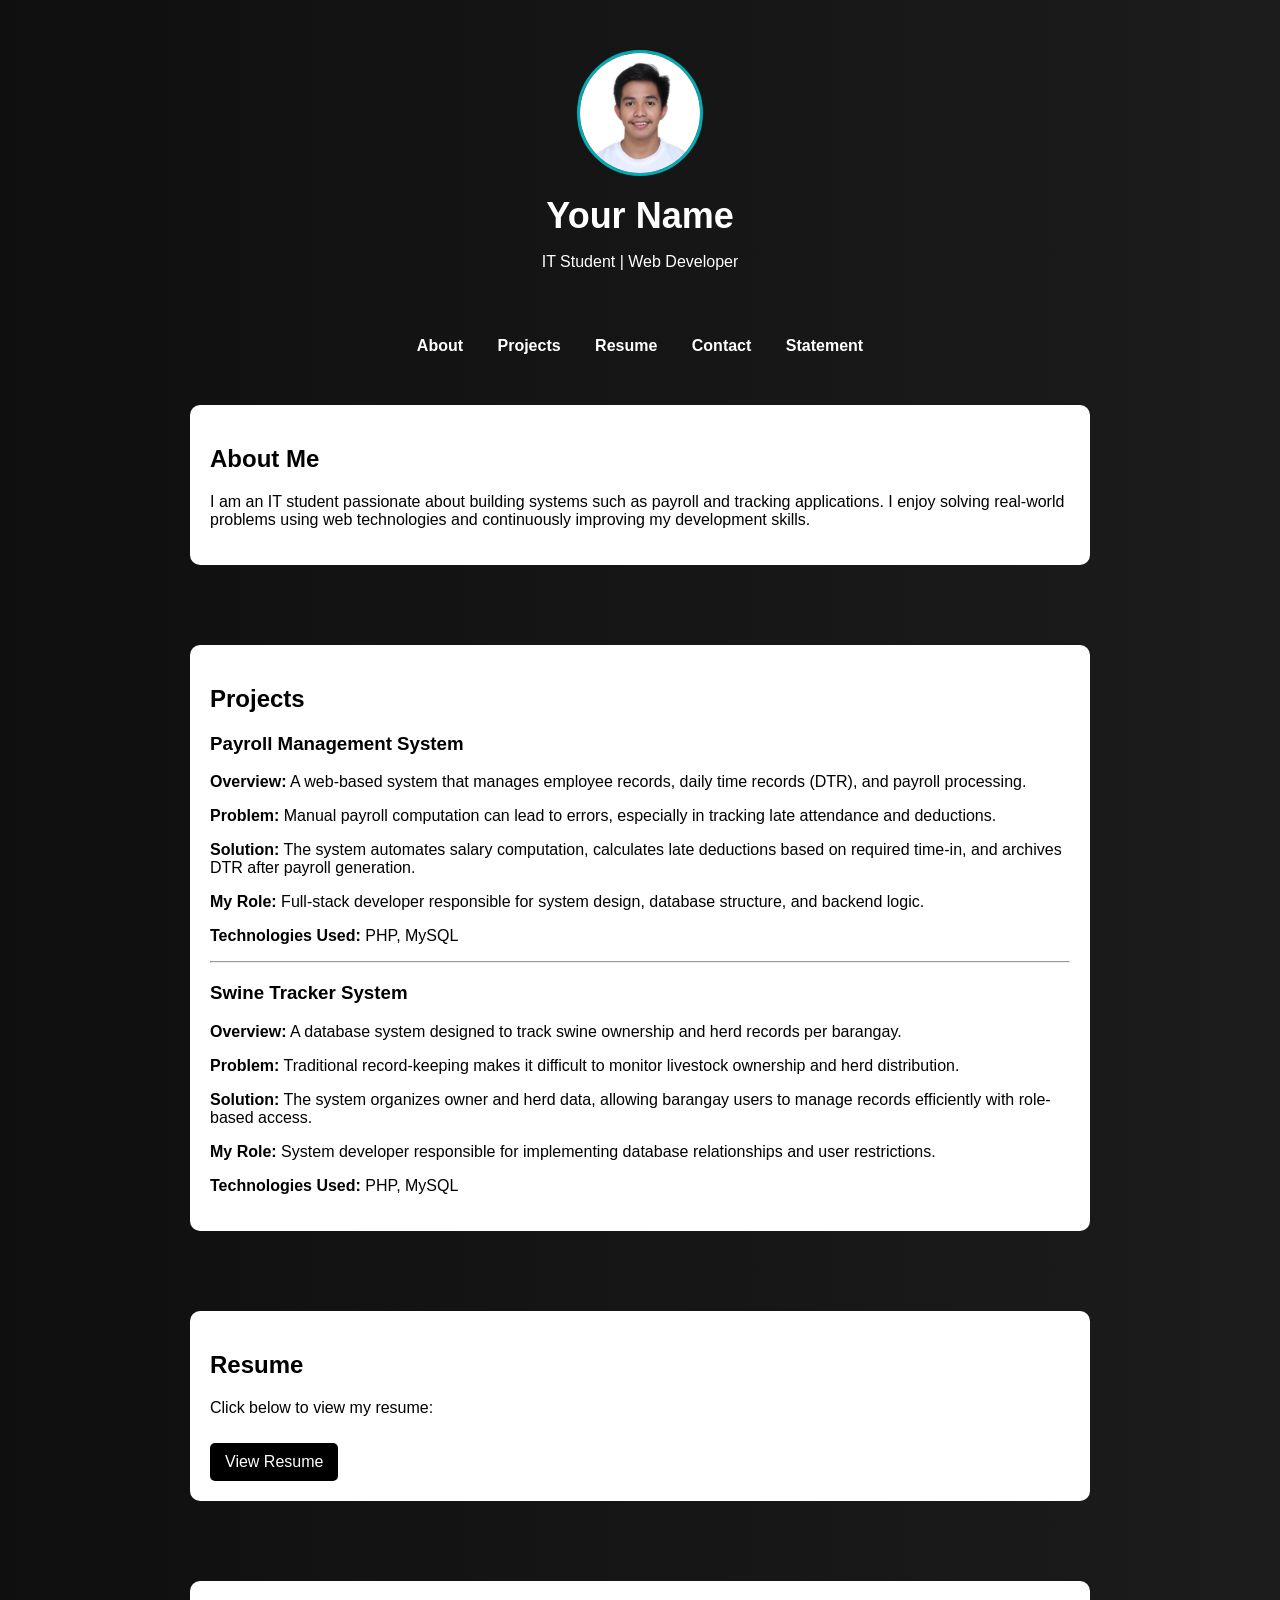
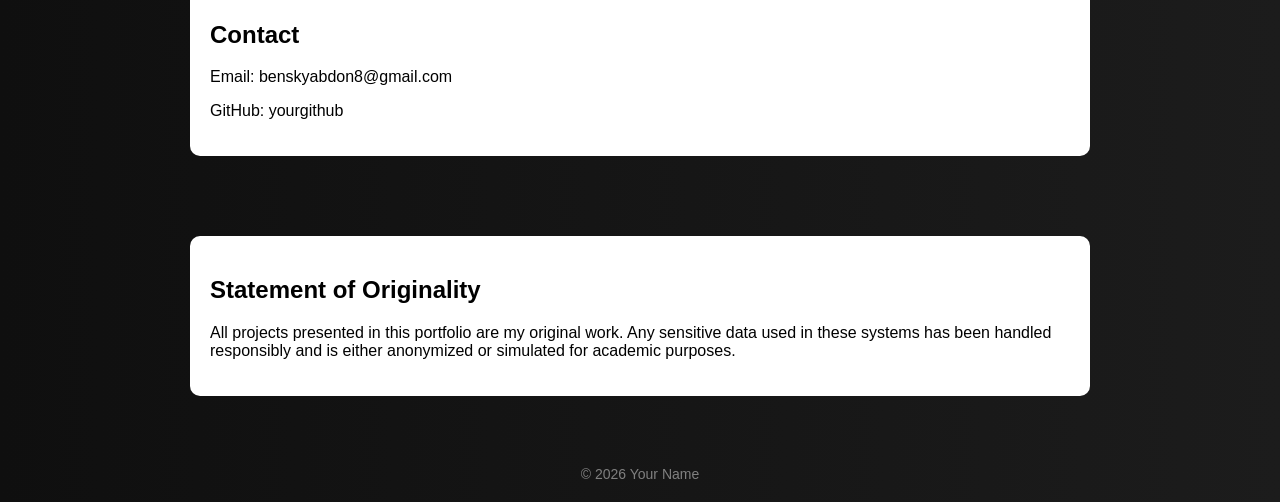
==== index.html @ cc941bf6 "Initial upload" ====
<!DOCTYPE html>
<html lang="en">
<head>
    <meta charset="UTF-8">
    <meta name="viewport" content="width=device-width, initial-scale=1.0">
    <title>Your Name - Portfolio</title>

    <!-- LINK CSS -->
    <link rel="stylesheet" href="assets/css/style.css">
</head>
<body>

<header class="hero">
    <img src="assets/img/profile.jpg" alt="Profile Picture" class="profile-img">

    <h1>Your Name</h1>
    <p>IT Student | Web Developer</p>
</header>

<nav>
    <a href="#about">About</a>
    <a href="#projects">Projects</a>
    <a href="#resume">Resume</a>
    <a href="#contact">Contact</a>
    <a href="#statement">Statement</a>
</nav>

<section id="about">
    <div class="card">
        <h2>About Me</h2>
        <p>
            I am an IT student passionate about building systems such as payroll and tracking applications.
            I enjoy solving real-world problems using web technologies and continuously improving my development skills.
        </p>
    </div>
</section>

<section id="projects">
    <div class="card">
        <h2>Projects</h2>

        <h3>Payroll Management System</h3>
        <p><strong>Overview:</strong> A web-based system that manages employee records, daily time records (DTR), and payroll processing.</p>

        <p><strong>Problem:</strong> Manual payroll computation can lead to errors, especially in tracking late attendance and deductions.</p>

        <p><strong>Solution:</strong> The system automates salary computation, calculates late deductions based on required time-in, and archives DTR after payroll generation.</p>

        <p><strong>My Role:</strong> Full-stack developer responsible for system design, database structure, and backend logic.</p>

        <p><strong>Technologies Used:</strong> PHP, MySQL</p>

        <hr>

        <h3>Swine Tracker System</h3>
        <p><strong>Overview:</strong> A database system designed to track swine ownership and herd records per barangay.</p>

        <p><strong>Problem:</strong> Traditional record-keeping makes it difficult to monitor livestock ownership and herd distribution.</p>

        <p><strong>Solution:</strong> The system organizes owner and herd data, allowing barangay users to manage records efficiently with role-based access.</p>

        <p><strong>My Role:</strong> System developer responsible for implementing database relationships and user restrictions.</p>

        <p><strong>Technologies Used:</strong> PHP, MySQL</p>

    </div>
</section>

<section id="resume">
    <div class="card">
        <h2>Resume</h2>
        <p>Click below to view my resume:</p>
        <a href="https://drive.google.com/file/d/1ie7kx9Ojogxm1wg9WcdxR-L_dN91mIn2/view?usp=drive_link" class="button">View Resume</a>
    </div>
</section>

<section id="contact">
    <div class="card">
        <h2>Contact</h2>
        <p>Email: benskyabdon8@gmail.com</p>
        <p>GitHub: yourgithub</p>
    </div>
</section>

<section id="statement">
    <div class="card">
        <h2>Statement of Originality</h2>
        <p>
            All projects presented in this portfolio are my original work.
            Any sensitive data used in these systems has been handled responsibly
            and is either anonymized or simulated for academic purposes.
        </p>
    </div>
</section>

<footer>
    © 2026 Your Name
</footer>

</body>
</html>
---- assets/css/style.css ----
/* GENERAL */
body {
    margin: 0;
    font-family: Arial, sans-serif;
    background: linear-gradient(to right, #0f0f0f, #1c1c1c);
    color: white;
}

/* HEADER */
header {
    text-align: center;
    padding: 40px 20px;
}

h1 {
    margin: 0;
    font-size: 36px;
}

/* NAVIGATION */
nav {
    text-align: center;
    margin-bottom: 20px;
}

nav a {
    color: white;
    margin: 0 15px;
    text-decoration: none;
    font-weight: bold;
    transition: 0.3s;
}

nav a:hover {
    color: #00adb5;
}

/* SECTION */
section {
    max-width: 900px;
    margin: auto;
    padding: 30px;
}

/* CARD */
.card {
    background: white;
    color: black;
    padding: 20px;
    border-radius: 10px;
    margin-bottom: 20px;
    transition: 0.3s;
}

.card:hover {
    transform: translateY(-5px);
}

/* BUTTON */
.button {
    display: inline-block;
    margin-top: 10px;
    padding: 10px 15px;
    background: black;
    color: white;
    text-decoration: none;
    border-radius: 5px;
    transition: 0.3s;
}

.button:hover {
    background: #00adb5;
}

/* FOOTER */
footer {
    text-align: center;
    padding: 20px;
    font-size: 14px;
    color: gray;
}
/* HERO SECTION */
.hero {
    text-align: center;
    padding: 50px 20px;
}

/* PROFILE IMAGE */
.profile-img {
    width: 120px;
    height: 120px;
    border-radius: 50%;
    object-fit: cover;
    border: 3px solid #00adb5;
    margin-bottom: 15px;
}
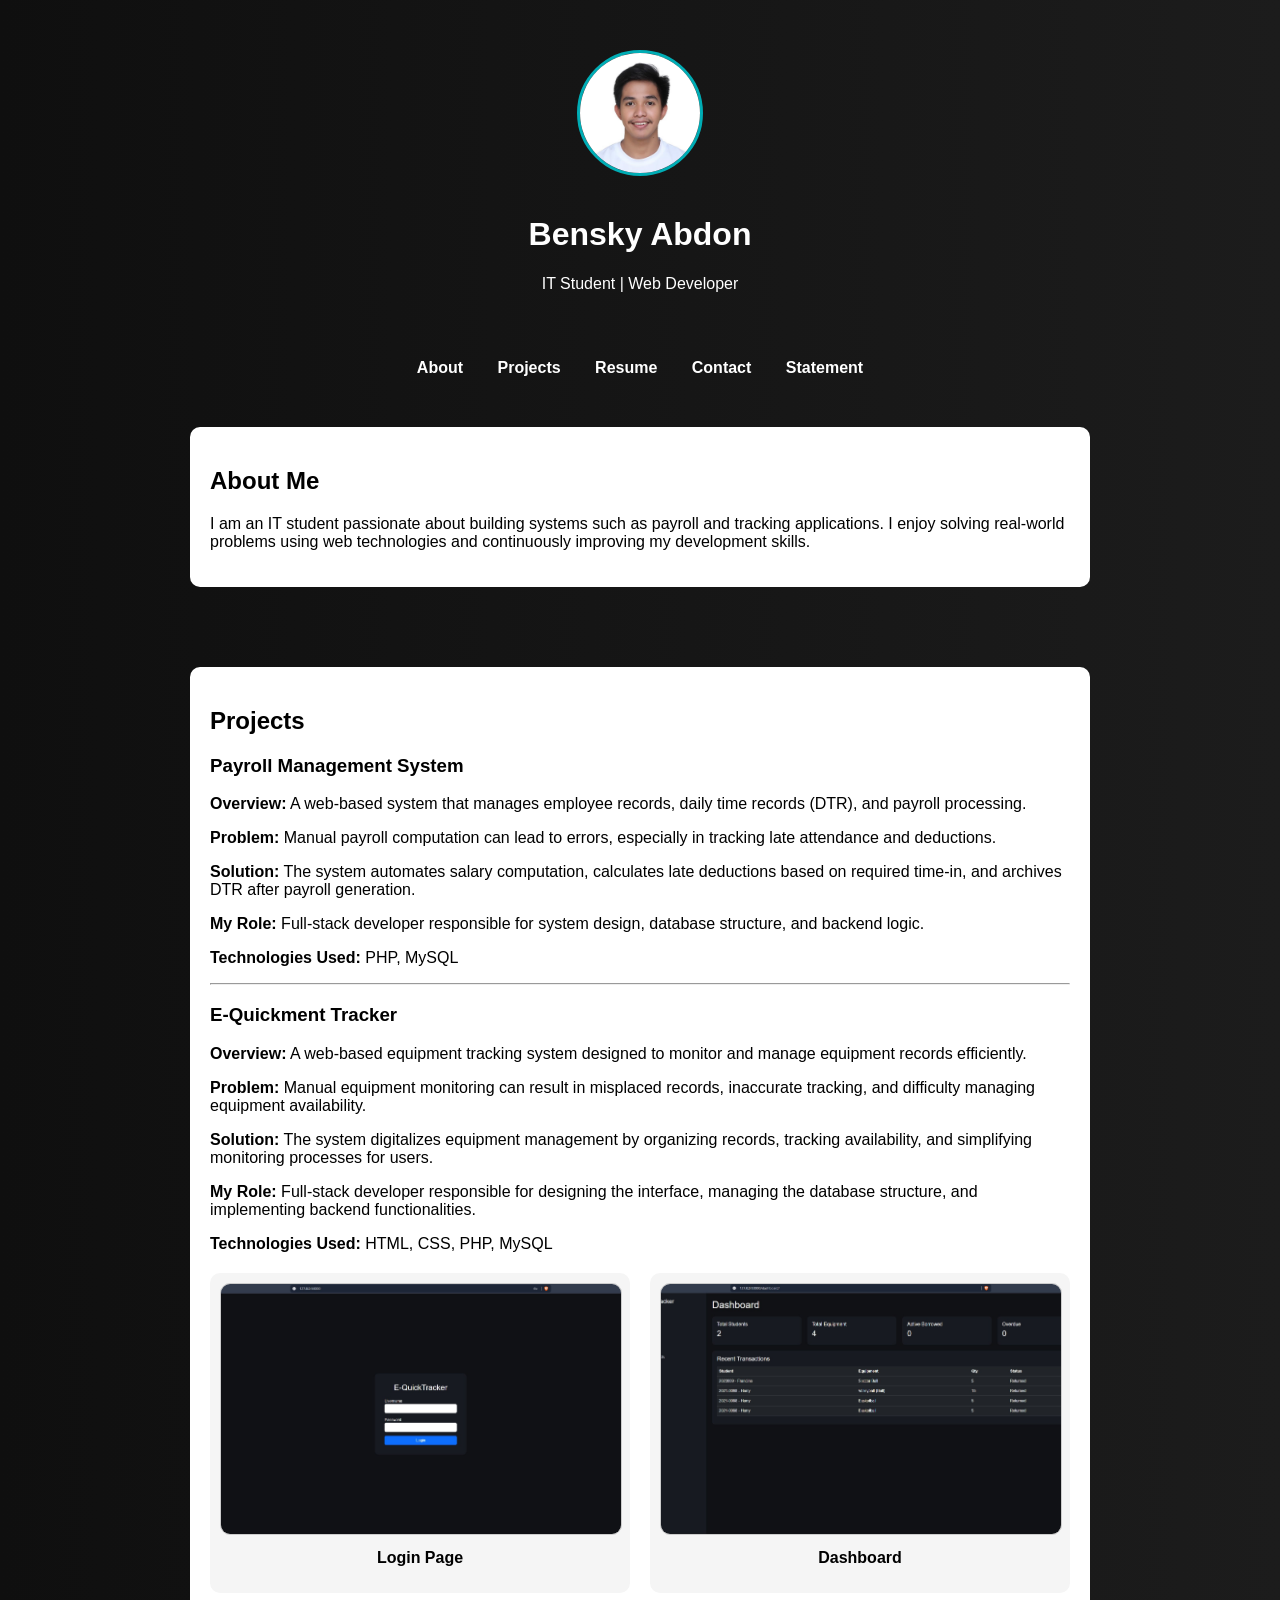
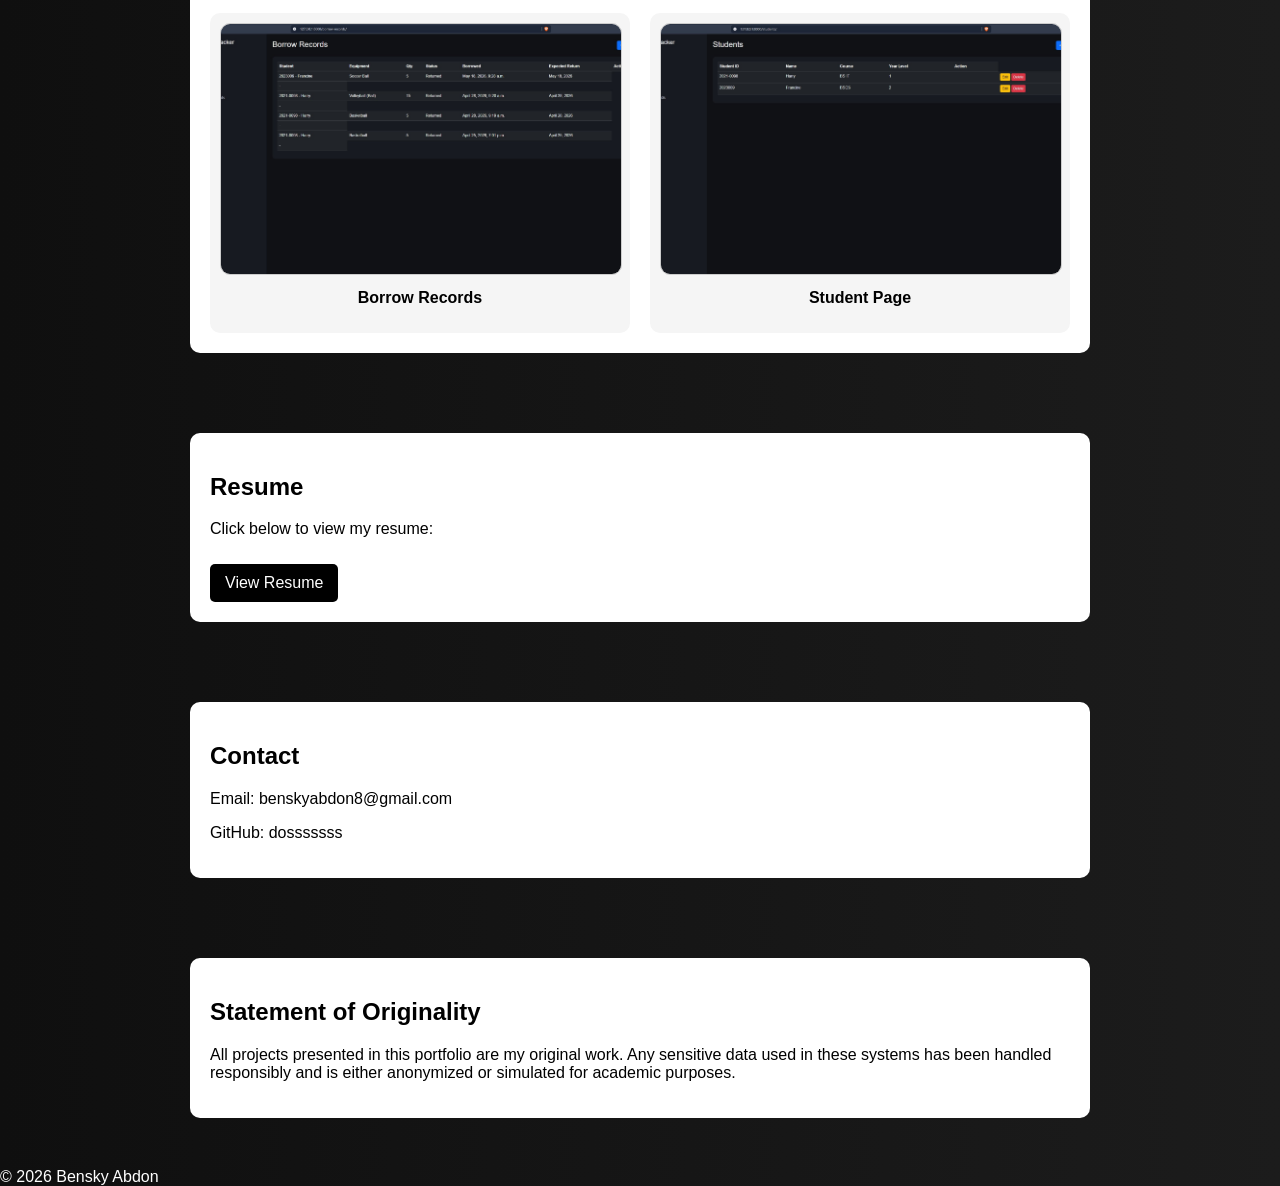
==== commit fae4f04e: "Updated portfolio website" ====
--- a/index.html
+++ b/index.html
@@ -3,99 +3,163 @@
 <head>
     <meta charset="UTF-8">
     <meta name="viewport" content="width=device-width, initial-scale=1.0">
-    <title>Your Name - Portfolio</title>
+    <title>Bensky Abdon - Portfolio</title>
 
-    <!-- LINK CSS -->
     <link rel="stylesheet" href="assets/css/style.css">
 </head>
 <body>
 
-<header class="hero">
-    <img src="assets/img/profile.jpg" alt="Profile Picture" class="profile-img">
+    <!-- HERO SECTION -->
+    <header class="hero">
+        <img src="assets/img/profile.jpg" alt="Profile Picture" class="profile-img">
 
-    <h1>Your Name</h1>
-    <p>IT Student | Web Developer</p>
-</header>
+        <h1>Bensky Abdon</h1>
+        <p>IT Student | Web Developer</p>
+    </header>
 
-<nav>
-    <a href="#about">About</a>
-    <a href="#projects">Projects</a>
-    <a href="#resume">Resume</a>
-    <a href="#contact">Contact</a>
-    <a href="#statement">Statement</a>
-</nav>
+    <!-- NAVIGATION -->
+    <nav>
+        <a href="#about">About</a>
+        <a href="#projects">Projects</a>
+        <a href="#resume">Resume</a>
+        <a href="#contact">Contact</a>
+        <a href="#statement">Statement</a>
+    </nav>
 
-<section id="about">
-    <div class="card">
-        <h2>About Me</h2>
-        <p>
-            I am an IT student passionate about building systems such as payroll and tracking applications.
-            I enjoy solving real-world problems using web technologies and continuously improving my development skills.
-        </p>
+    <!-- ABOUT -->
+    <section id="about">
+        <div class="card">
+            <h2>About Me</h2>
+
+            <p>
+                I am an IT student passionate about building systems such as payroll and tracking applications.
+                I enjoy solving real-world problems using web technologies and continuously improving my development skills.
+            </p>
+        </div>
+    </section>
+
+    <!-- PROJECTS -->
+    <section id="projects">
+        <div class="card">
+
+            <h2>Projects</h2>
+
+            <!-- PAYROLL -->
+            <h3>Payroll Management System</h3>
+
+            <p><strong>Overview:</strong> A web-based system that manages employee records, daily time records (DTR), and payroll processing.</p>
+
+            <p><strong>Problem:</strong> Manual payroll computation can lead to errors, especially in tracking late attendance and deductions.</p>
+
+            <p><strong>Solution:</strong> The system automates salary computation, calculates late deductions based on required time-in, and archives DTR after payroll generation.</p>
+
+            <p><strong>My Role:</strong> Full-stack developer responsible for system design, database structure, and backend logic.</p>
+
+            <p><strong>Technologies Used:</strong> PHP, MySQL</p>
+
+            <hr>
+
+            <!-- E-QUICKMENT -->
+            <h3>E-Quickment Tracker</h3>
+
+            <p><strong>Overview:</strong> A web-based equipment tracking system designed to monitor and manage equipment records efficiently.</p>
+
+            <p><strong>Problem:</strong> Manual equipment monitoring can result in misplaced records, inaccurate tracking, and difficulty managing equipment availability.</p>
+
+            <p><strong>Solution:</strong> The system digitalizes equipment management by organizing records, tracking availability, and simplifying monitoring processes for users.</p>
+
+            <p><strong>My Role:</strong> Full-stack developer responsible for designing the interface, managing the database structure, and implementing backend functionalities.</p>
+
+            <p><strong>Technologies Used:</strong> HTML, CSS, PHP, MySQL</p>
+
+            <!-- PROJECT SCREENSHOTS -->
+            <div class="project-gallery">
+
+    <div class="gallery-item">
+        <img src="assets/img/loginpage.jpg"
+        alt="Login Page"
+        class="project-img">
+
+        <p class="img-caption">Login Page</p>
     </div>
-</section>
 
-<section id="projects">
-    <div class="card">
-        <h2>Projects</h2>
+    <div class="gallery-item">
+        <img src="assets/img/dashboard.jpg"
+        alt="Dashboard"
+        class="project-img">
 
-        <h3>Payroll Management System</h3>
-        <p><strong>Overview:</strong> A web-based system that manages employee records, daily time records (DTR), and payroll processing.</p>
+        <p class="img-caption">Dashboard</p>
+    </div>
 
-        <p><strong>Problem:</strong> Manual payroll computation can lead to errors, especially in tracking late attendance and deductions.</p>
+    <div class="gallery-item">
+        <img src="assets/img/borrow_records.jpg"
+        alt="Borrow Records"
+        class="project-img">
 
-        <p><strong>Solution:</strong> The system automates salary computation, calculates late deductions based on required time-in, and archives DTR after payroll generation.</p>
+        <p class="img-caption">Borrow Records</p>
+    </div>
 
-        <p><strong>My Role:</strong> Full-stack developer responsible for system design, database structure, and backend logic.</p>
+    <div class="gallery-item">
+        <img src="assets/img/student_page.jpg"
+        alt="Student Page"
+        class="project-img">
 
-        <p><strong>Technologies Used:</strong> PHP, MySQL</p>
+        <p class="img-caption">Student Page</p>
+    </div>
 
-        <hr>
+</div>
 
-        <h3>Swine Tracker System</h3>
-        <p><strong>Overview:</strong> A database system designed to track swine ownership and herd records per barangay.</p>
+        </div>
+    </section>
 
-        <p><strong>Problem:</strong> Traditional record-keeping makes it difficult to monitor livestock ownership and herd distribution.</p>
+    <!-- RESUME -->
+    <section id="resume">
+        <div class="card">
 
-        <p><strong>Solution:</strong> The system organizes owner and herd data, allowing barangay users to manage records efficiently with role-based access.</p>
+            <h2>Resume</h2>
 
-        <p><strong>My Role:</strong> System developer responsible for implementing database relationships and user restrictions.</p>
+            <p>Click below to view my resume:</p>
 
-        <p><strong>Technologies Used:</strong> PHP, MySQL</p>
+            <a href="https://drive.google.com/file/d/1ie7kx9Ojogxm1wg9WcdxR-L_dN91mIn2/view?usp=drive_link"
+            target="_blank"
+            class="button">
+                View Resume
+            </a>
 
-    </div>
-</section>
+        </div>
+    </section>
 
-<section id="resume">
-    <div class="card">
-        <h2>Resume</h2>
-        <p>Click below to view my resume:</p>
-        <a href="https://drive.google.com/file/d/1ie7kx9Ojogxm1wg9WcdxR-L_dN91mIn2/view?usp=drive_link" class="button">View Resume</a>
-    </div>
-</section>
+    <!-- CONTACT -->
+    <section id="contact">
+        <div class="card">
 
-<section id="contact">
-    <div class="card">
-        <h2>Contact</h2>
-        <p>Email: benskyabdon8@gmail.com</p>
-        <p>GitHub: yourgithub</p>
-    </div>
-</section>
+            <h2>Contact</h2>
 
-<section id="statement">
-    <div class="card">
-        <h2>Statement of Originality</h2>
-        <p>
-            All projects presented in this portfolio are my original work.
-            Any sensitive data used in these systems has been handled responsibly
-            and is either anonymized or simulated for academic purposes.
-        </p>
-    </div>
-</section>
+            <p>Email: benskyabdon8@gmail.com</p>
+            <p>GitHub: dosssssss</p>
 
-<footer>
-    © 2026 Your Name
-</footer>
+        </div>
+    </section>
+
+    <!-- STATEMENT -->
+    <section id="statement">
+        <div class="card">
+
+            <h2>Statement of Originality</h2>
+
+            <p>
+                All projects presented in this portfolio are my original work.
+                Any sensitive data used in these systems has been handled responsibly
+                and is either anonymized or simulated for academic purposes.
+            </p>
+
+        </div>
+    </section>
+
+    <!-- FOOTER -->
+    <footer>
+        © 2026 Bensky Abdon
+    </footer>
 
 </body>
 </html>
--- a/assets/css/style.css
+++ b/assets/css/style.css
@@ -6,15 +6,20 @@
     color: white;
 }
 
-/* HEADER */
-header {
+/* HERO */
+.hero {
     text-align: center;
-    padding: 40px 20px;
+    padding: 50px 20px;
 }
 
-h1 {
-    margin: 0;
-    font-size: 36px;
+/* PROFILE IMAGE */
+.profile-img {
+    width: 120px;
+    height: 120px;
+    border-radius: 50%;
+    object-fit: cover;
+    border: 3px solid #00adb5;
+    margin-bottom: 15px;
 }
 
 /* NAVIGATION */
@@ -49,11 +54,6 @@
     padding: 20px;
     border-radius: 10px;
     margin-bottom: 20px;
-    transition: 0.3s;
-}
-
-.card:hover {
-    transform: translateY(-5px);
 }
 
 /* BUTTON */
@@ -72,25 +72,41 @@
     background: #00adb5;
 }
 
-/* FOOTER */
-footer {
-    text-align: center;
-    padding: 20px;
-    font-size: 14px;
-    color: gray;
-}
-/* HERO SECTION */
-.hero {
-    text-align: center;
-    padding: 50px 20px;
+/* PROJECT GALLERY */
+/* PROJECT GALLERY */
+.project-gallery {
+    display: grid;
+    grid-template-columns: 1fr 1fr;
+    gap: 20px;
+    margin-top: 20px;
 }
 
-/* PROFILE IMAGE */
-.profile-img {
-    width: 120px;
-    height: 120px;
-    border-radius: 50%;
+/* GALLERY ITEM */
+.gallery-item {
+    background: #f5f5f5;
+    padding: 10px;
+    border-radius: 10px;
+}
+
+/* PROJECT IMAGES */
+.project-img {
+    width: 100%;
+    height: 250px;
     object-fit: cover;
-    border: 3px solid #00adb5;
-    margin-bottom: 15px;
+    border-radius: 10px;
+    border: 1px solid #ccc;
+    transition: 0.3s;
+}
+
+/* IMAGE HOVER */
+.project-img:hover {
+    transform: scale(1.02);
+}
+
+/* IMAGE CAPTION */
+.img-caption {
+    text-align: center;
+    margin-top: 10px;
+    font-weight: bold;
+    color: black;
 }
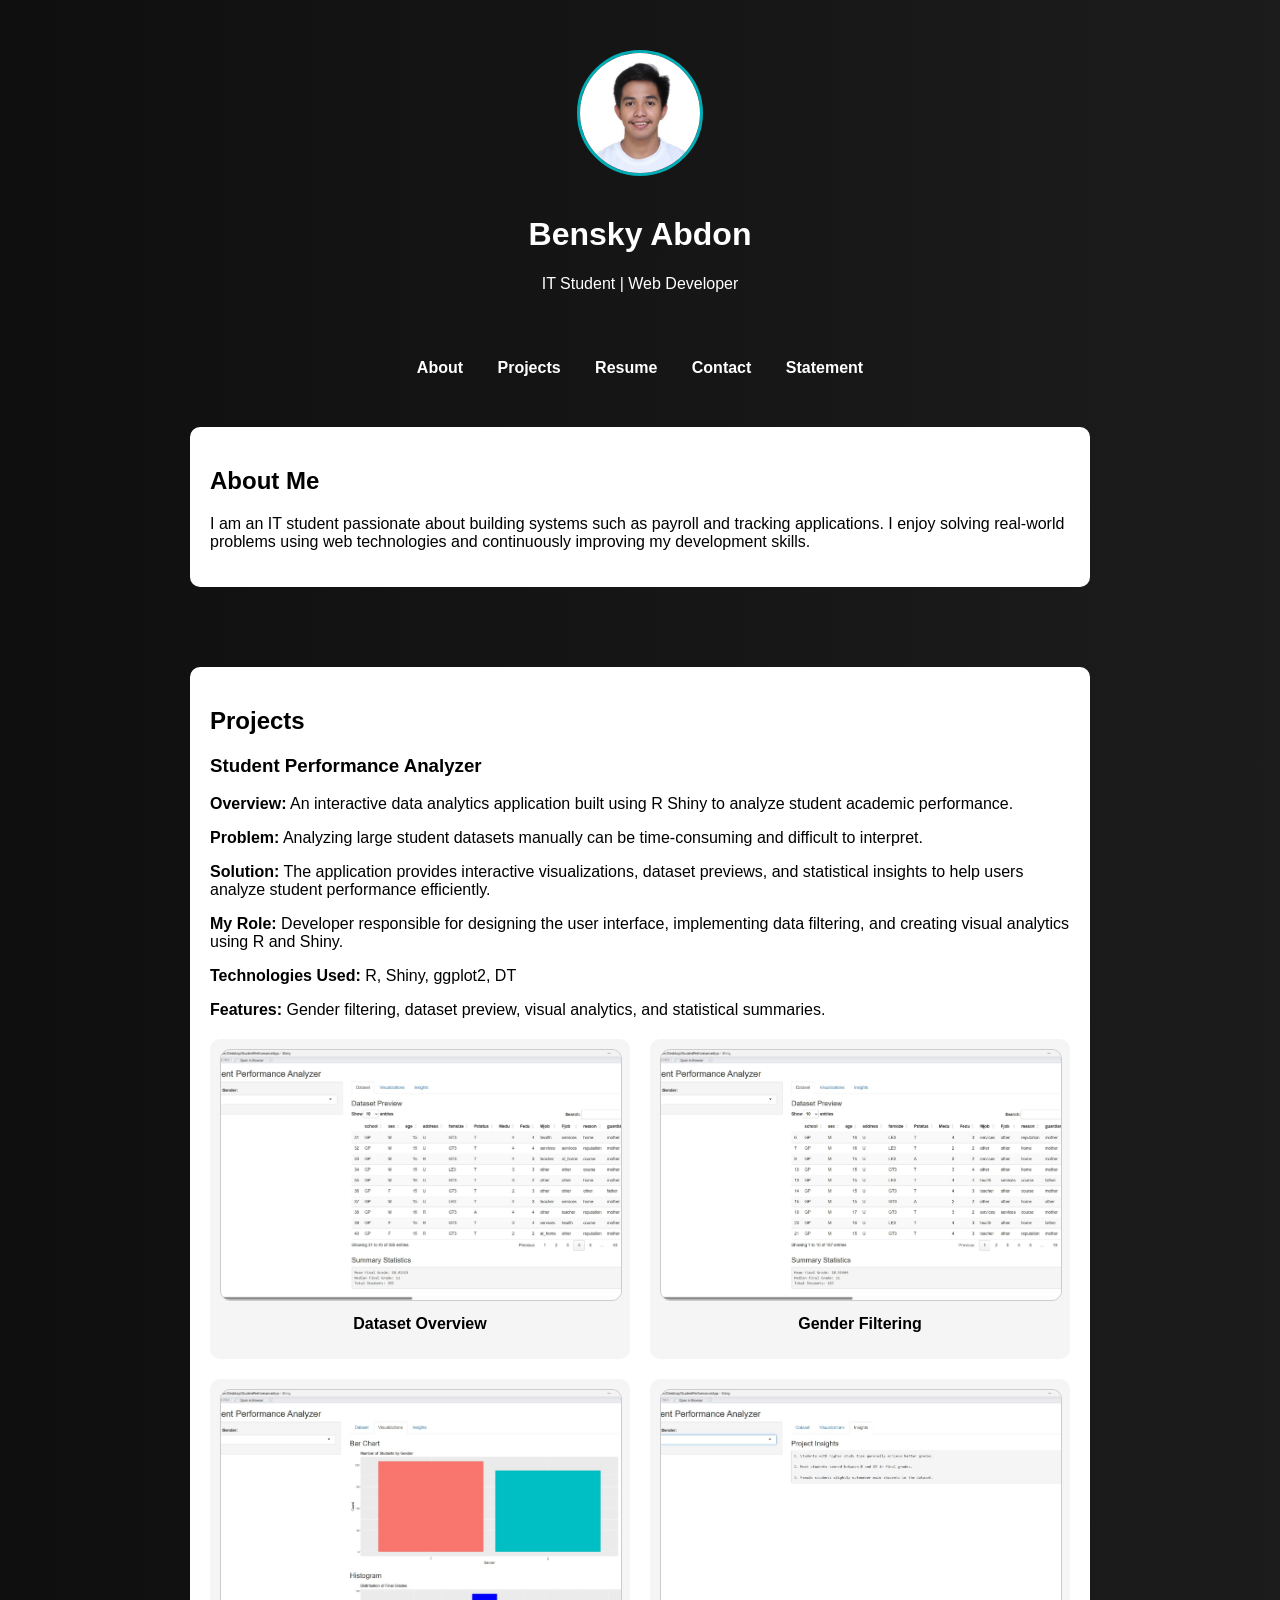
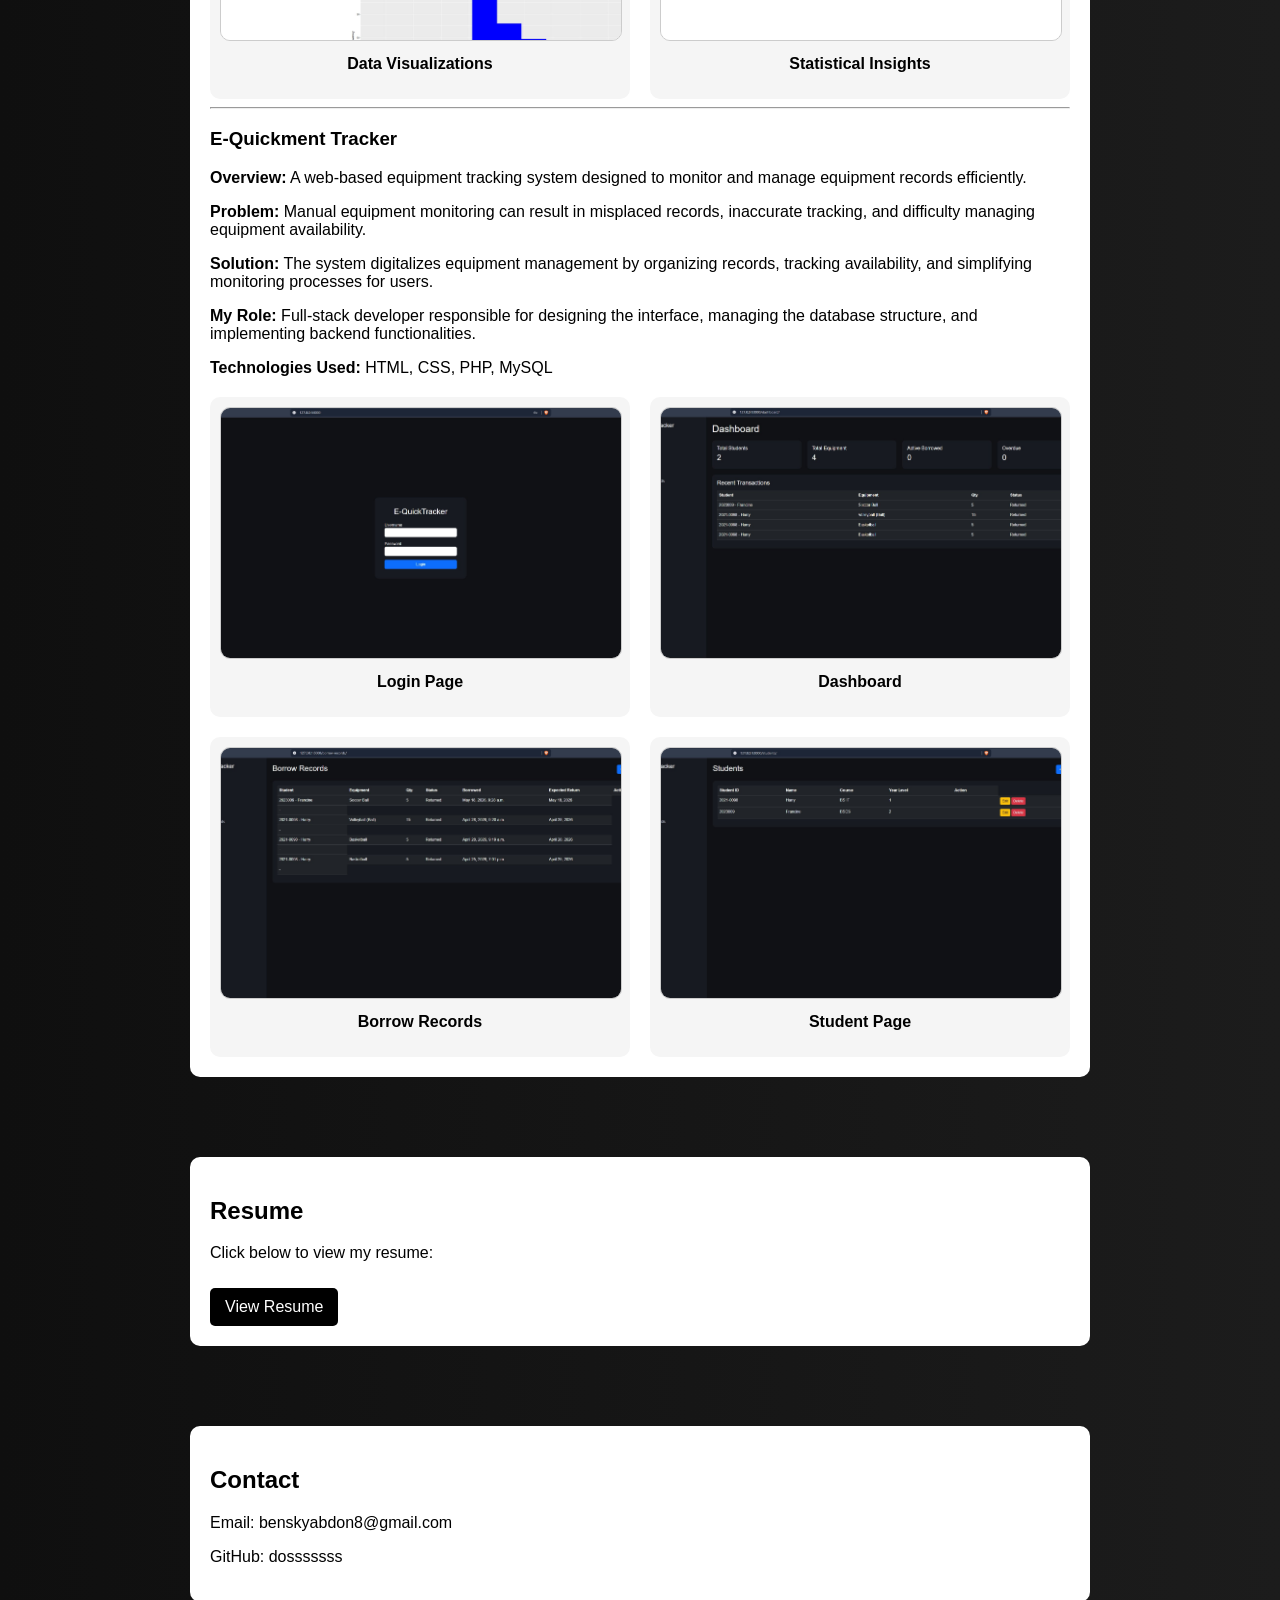
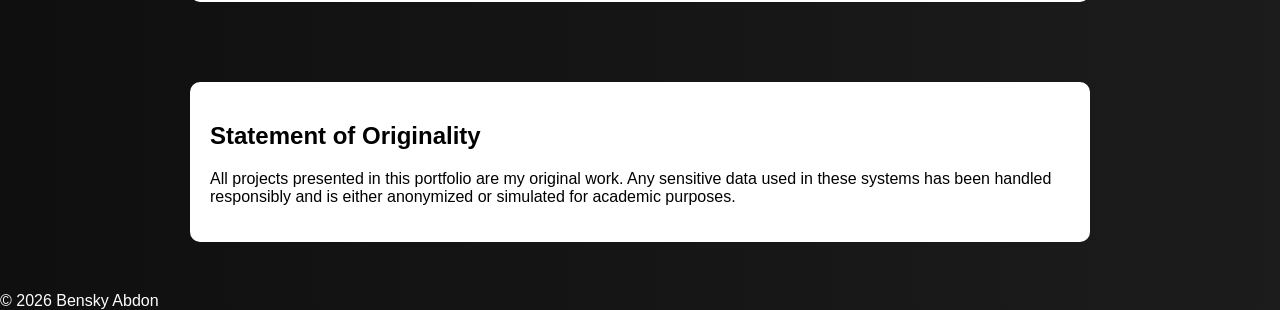
==== commit 862f3c64: "Updated portfolio website" ====
--- a/index.html
+++ b/index.html
@@ -44,20 +44,59 @@
 
             <h2>Projects</h2>
 
-            <!-- PAYROLL -->
-            <h3>Payroll Management System</h3>
-
-            <p><strong>Overview:</strong> A web-based system that manages employee records, daily time records (DTR), and payroll processing.</p>
-
-            <p><strong>Problem:</strong> Manual payroll computation can lead to errors, especially in tracking late attendance and deductions.</p>
-
-            <p><strong>Solution:</strong> The system automates salary computation, calculates late deductions based on required time-in, and archives DTR after payroll generation.</p>
-
-            <p><strong>My Role:</strong> Full-stack developer responsible for system design, database structure, and backend logic.</p>
-
-            <p><strong>Technologies Used:</strong> PHP, MySQL</p>
-
-            <hr>
+            <h3>Student Performance Analyzer</h3>
+
+<p><strong>Overview:</strong> An interactive data analytics application built using R Shiny to analyze student academic performance.</p>
+
+<p><strong>Problem:</strong> Analyzing large student datasets manually can be time-consuming and difficult to interpret.</p>
+
+<p><strong>Solution:</strong> The application provides interactive visualizations, dataset previews, and statistical insights to help users analyze student performance efficiently.</p>
+
+<p><strong>My Role:</strong> Developer responsible for designing the user interface, implementing data filtering, and creating visual analytics using R and Shiny.</p>
+
+<p><strong>Technologies Used:</strong> R, Shiny, ggplot2, DT</p>
+
+<p><strong>Features:</strong> Gender filtering, dataset preview, visual analytics, and statistical summaries.</p>
+
+<!-- PROJECT SCREENSHOTS -->
+<!-- PROJECT SCREENSHOTS -->
+<div class="project-gallery">
+
+    <div class="gallery-item">
+        <img src="assets/img/overview.jpg"
+        alt="Overview"
+        class="project-img">
+
+        <p class="img-caption">Dataset Overview</p>
+    </div>
+
+    <div class="gallery-item">
+        <img src="assets/img/male.jpg"
+        alt="Male Filter"
+        class="project-img">
+
+        <p class="img-caption">Gender Filtering</p>
+    </div>
+
+    <div class="gallery-item">
+        <img src="assets/img/visual.jpg"
+        alt="Visualizations"
+        class="project-img">
+
+        <p class="img-caption">Data Visualizations</p>
+    </div>
+
+    <div class="gallery-item">
+        <img src="assets/img/insights.jpg"
+        alt="Insights"
+        class="project-img">
+
+        <p class="img-caption">Statistical Insights</p>
+    </div>
+
+</div>
+
+<hr>
 
             <!-- E-QUICKMENT -->
             <h3>E-Quickment Tracker</h3>
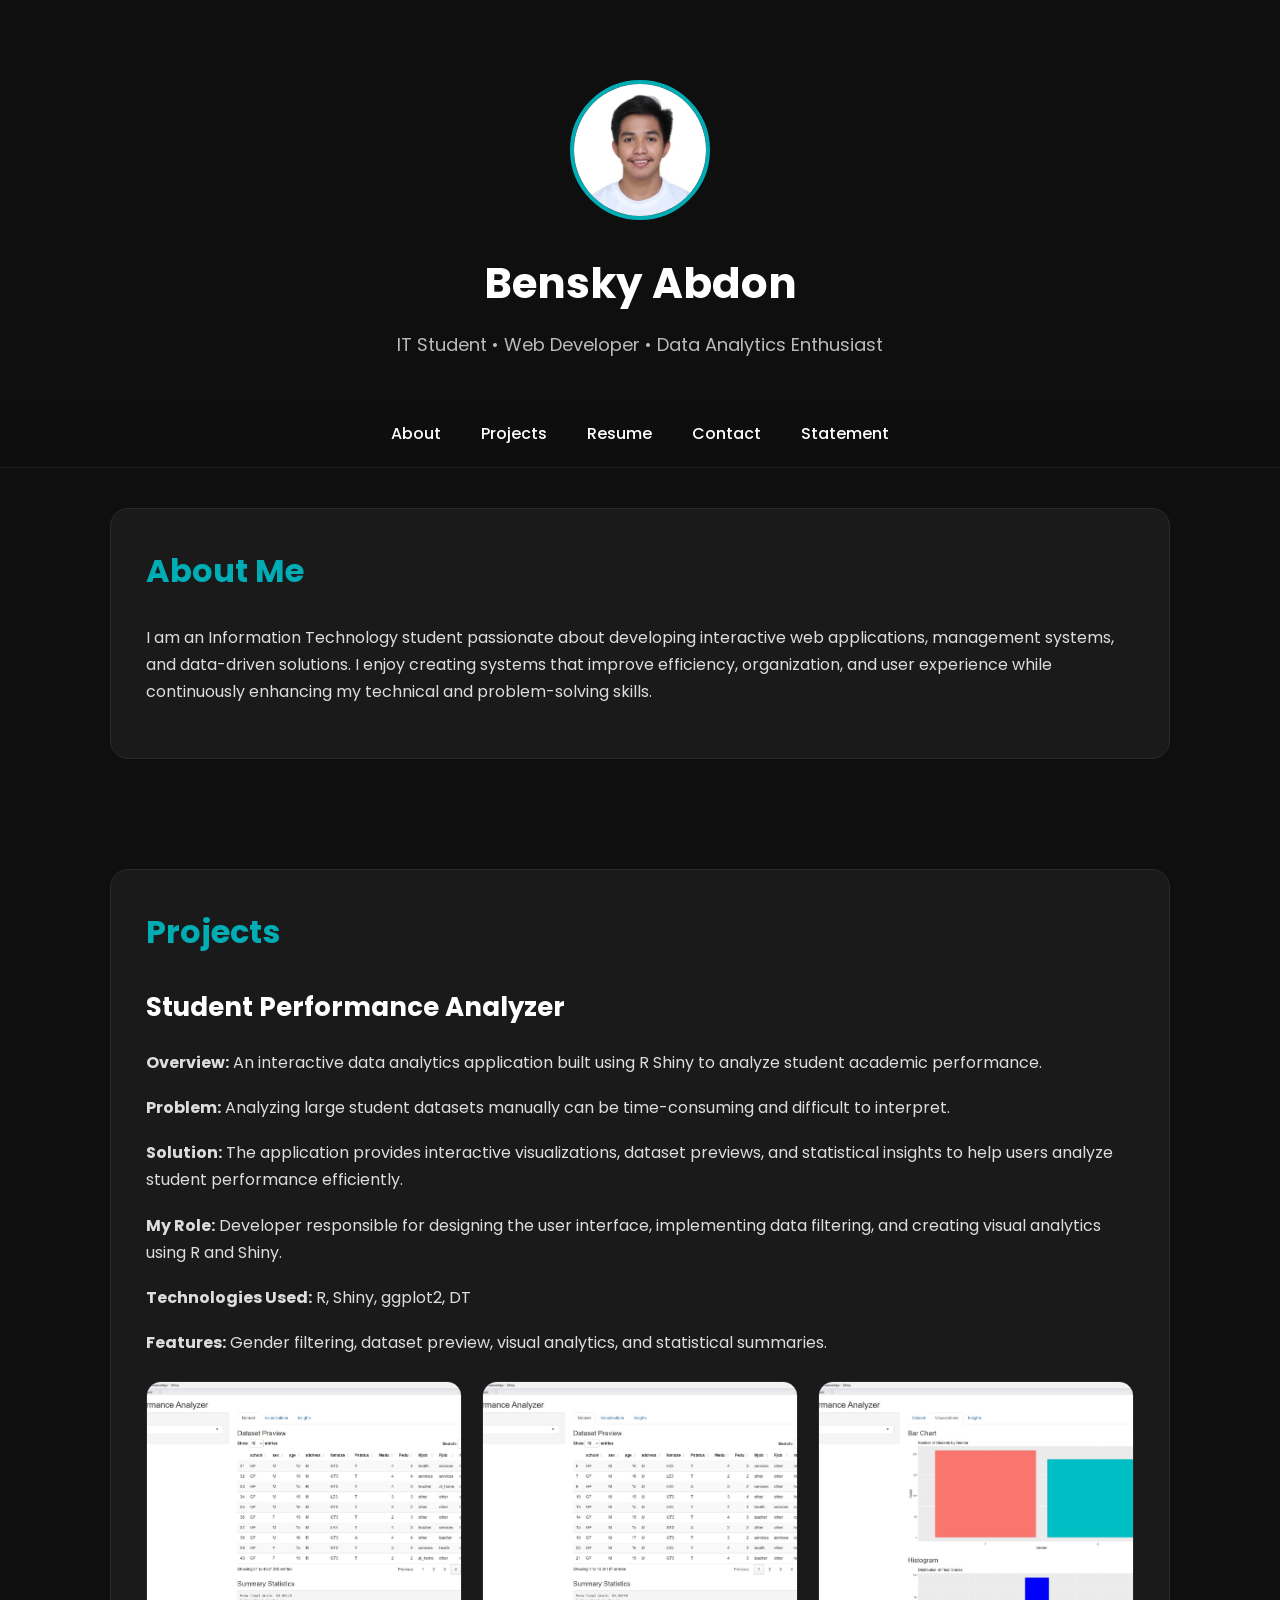
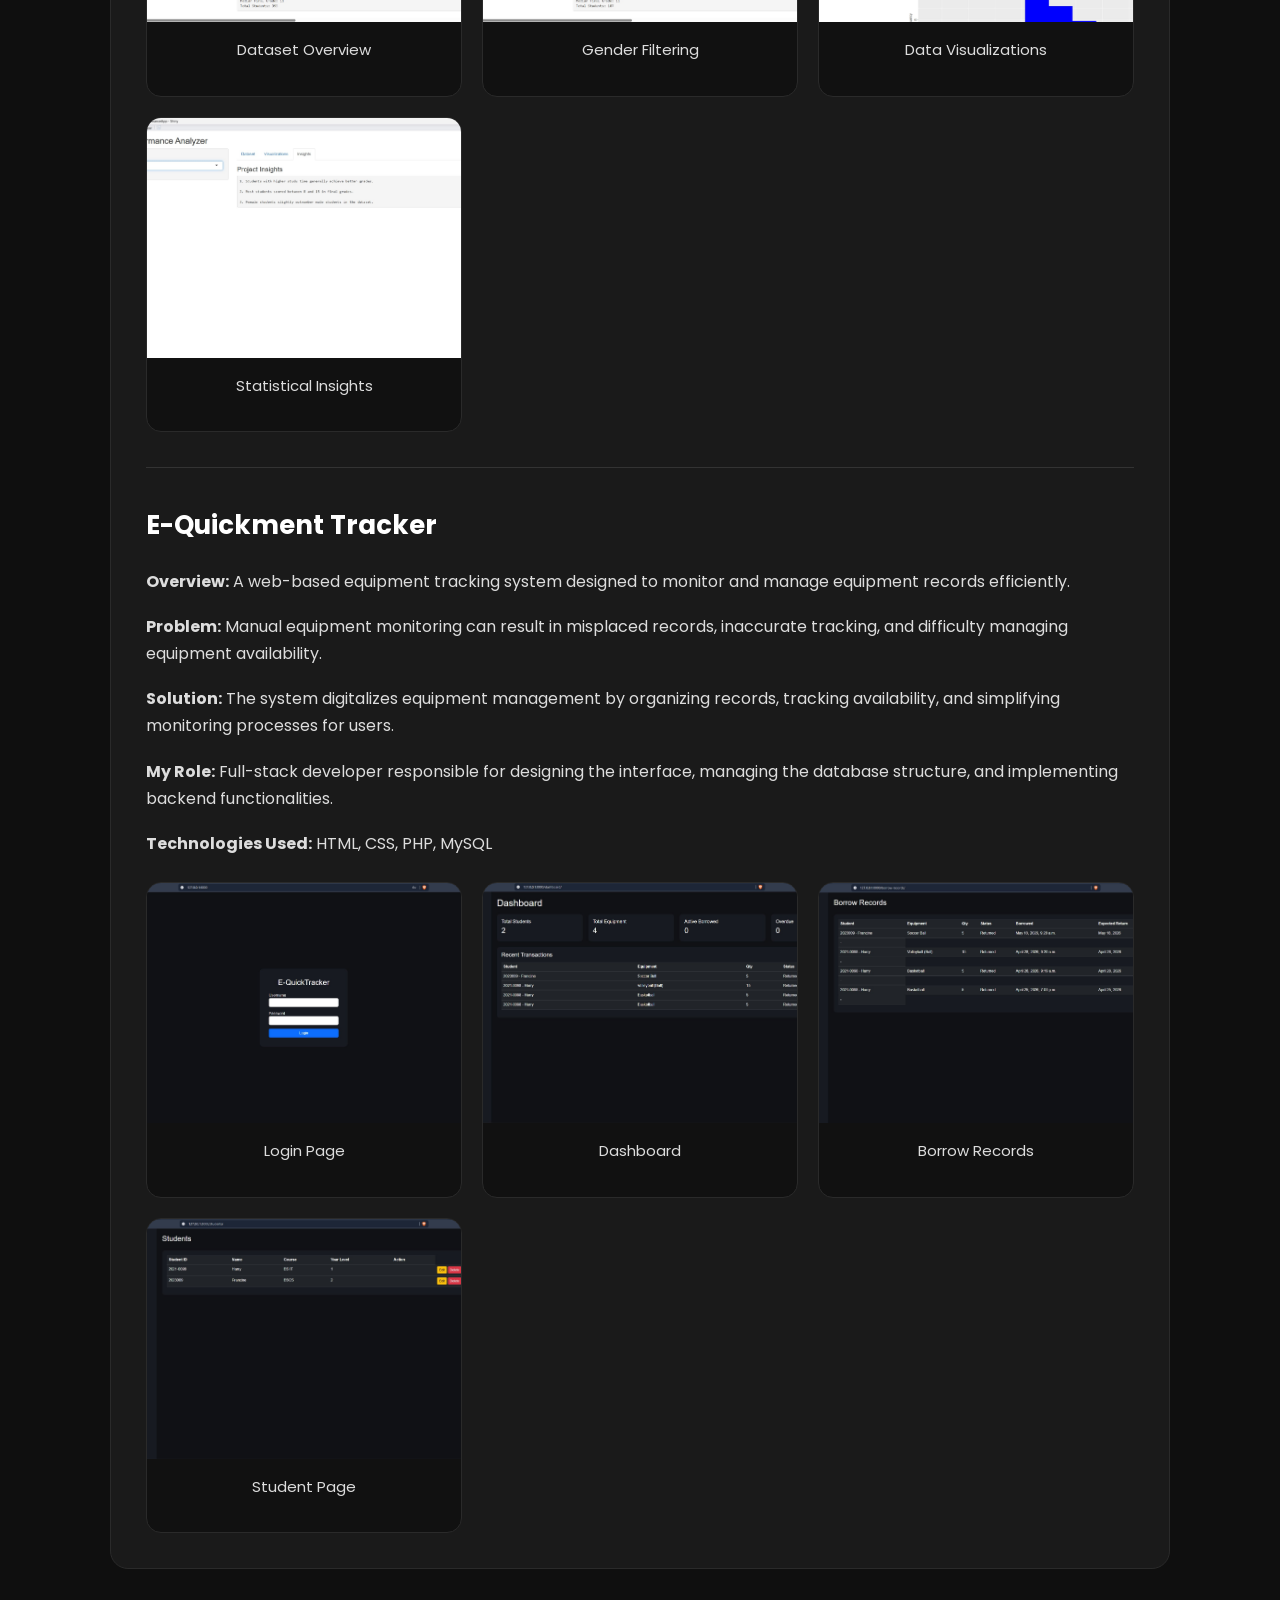
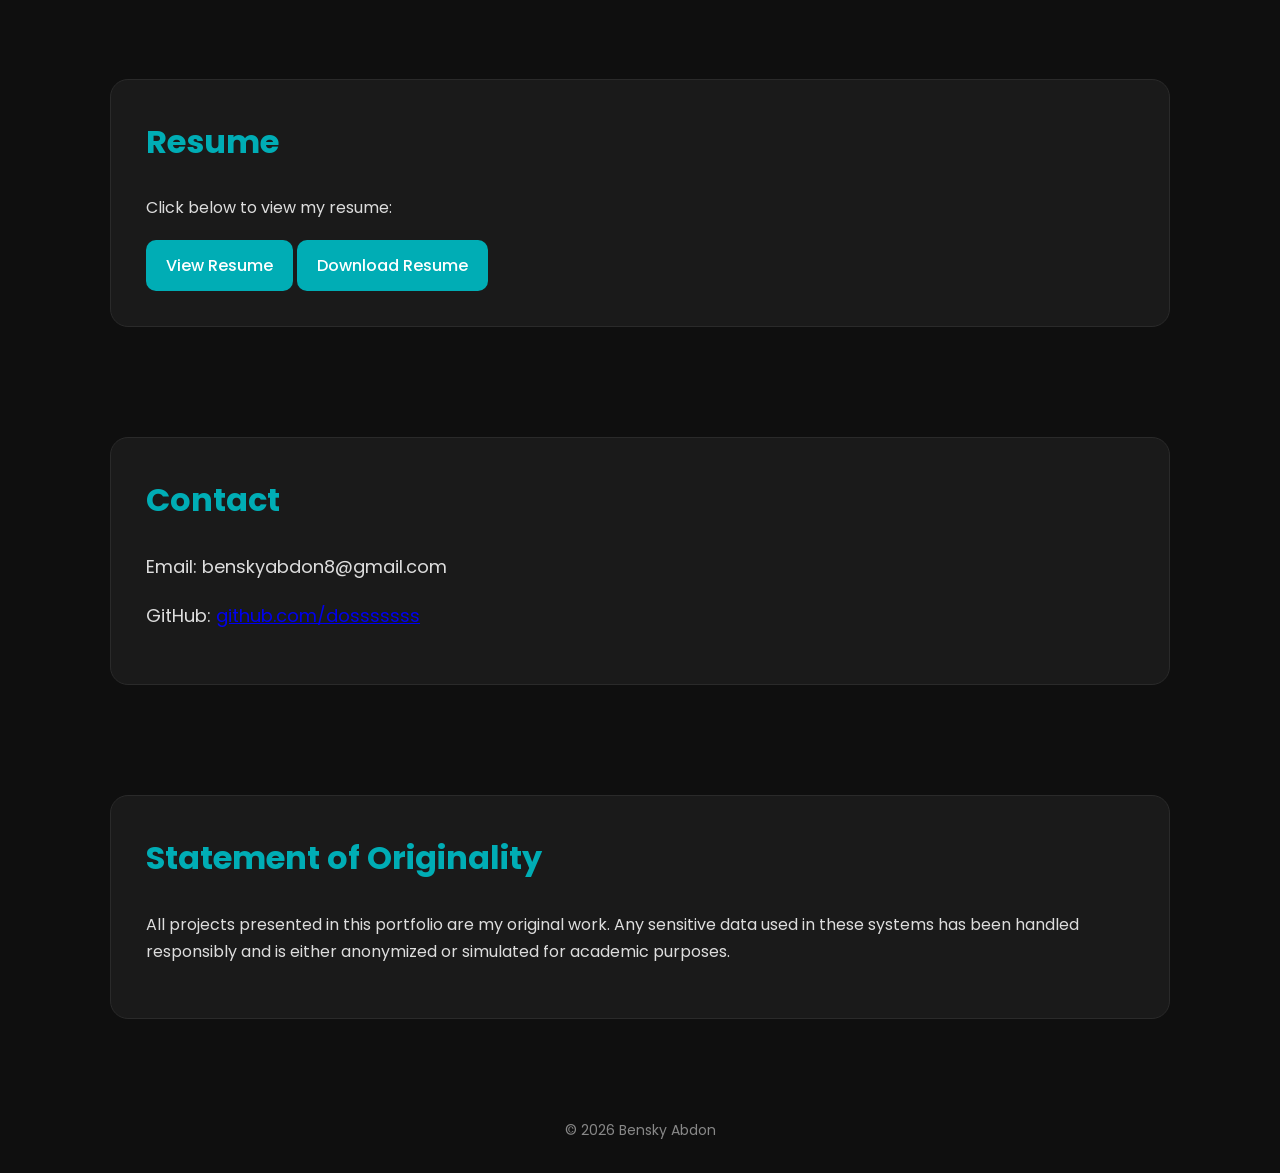
==== commit f013e887: "Updated portfolio website" ====
--- a/index.html
+++ b/index.html
@@ -14,7 +14,7 @@
         <img src="assets/img/profile.jpg" alt="Profile Picture" class="profile-img">
 
         <h1>Bensky Abdon</h1>
-        <p>IT Student | Web Developer</p>
+        <p>IT Student • Web Developer • Data Analytics Enthusiast</p>
     </header>
 
     <!-- NAVIGATION -->
@@ -32,9 +32,8 @@
             <h2>About Me</h2>
 
             <p>
-                I am an IT student passionate about building systems such as payroll and tracking applications.
-                I enjoy solving real-world problems using web technologies and continuously improving my development skills.
-            </p>
+I am an Information Technology student passionate about developing interactive web applications, management systems, and data-driven solutions. I enjoy creating systems that improve efficiency, organization, and user experience while continuously enhancing my technical and problem-solving skills.
+</p>
         </div>
     </section>
 
@@ -164,6 +163,11 @@
             class="button">
                 View Resume
             </a>
+            <a href="https://drive.google.com/file/d/1ie7kx9Ojogxm1wg9WcdxR-L_dN91mIn2/view?usp=drive_link"
+            target="_blank"
+            class="button">
+                Download Resume
+</a>
 
         </div>
     </section>
@@ -175,7 +179,12 @@
             <h2>Contact</h2>
 
             <p>Email: benskyabdon8@gmail.com</p>
-            <p>GitHub: dosssssss</p>
+            <p>
+    GitHub:
+    <a href="https://github.com/dosssssss" target="_blank">
+        github.com/dosssssss
+    </a>
+</p>
 
         </div>
     </section>
--- a/assets/css/style.css
+++ b/assets/css/style.css
@@ -1,38 +1,69 @@
+/* GOOGLE FONT */
+@import url('https://fonts.googleapis.com/css2?family=Poppins:wght@300;400;500;600;700&display=swap');
+html {
+    scroll-behavior: smooth;
+}
 /* GENERAL */
+* {
+    margin: 0;
+    padding: 0;
+    box-sizing: border-box;
+}
+
 body {
-    margin: 0;
-    font-family: Arial, sans-serif;
-    background: linear-gradient(to right, #0f0f0f, #1c1c1c);
+    font-family: 'Poppins', sans-serif;
+    background: #0f0f0f;
     color: white;
-}
-
-/* HERO */
+    line-height: 1.7;
+}
+
+/* HERO SECTION */
 .hero {
     text-align: center;
-    padding: 50px 20px;
-}
-
-/* PROFILE IMAGE */
+    padding: 80px 20px 40px;
+}
+
 .profile-img {
-    width: 120px;
-    height: 120px;
+    width: 140px;
+    height: 140px;
     border-radius: 50%;
     object-fit: cover;
-    border: 3px solid #00adb5;
-    margin-bottom: 15px;
+    border: 4px solid #00adb5;
+    margin-bottom: 20px;
+    transition: 0.3s;
+}
+
+.profile-img:hover {
+    transform: scale(1.05);
+}
+
+.hero h1 {
+    font-size: 42px;
+    margin-bottom: 10px;
+}
+
+.hero p {
+    color: #bbbbbb;
+    font-size: 18px;
 }
 
 /* NAVIGATION */
 nav {
-    text-align: center;
-    margin-bottom: 20px;
+    position: sticky;
+    top: 0;
+    background: rgba(15, 15, 15, 0.95);
+    backdrop-filter: blur(10px);
+    padding: 20px;
+    text-align: center;
+    z-index: 1000;
+    border-bottom: 1px solid #222;
 }
 
 nav a {
     color: white;
-    margin: 0 15px;
     text-decoration: none;
-    font-weight: bold;
+    margin: 0 18px;
+    font-weight: 500;
     transition: 0.3s;
 }
 
@@ -42,71 +73,153 @@
 
 /* SECTION */
 section {
-    max-width: 900px;
+    max-width: 1100px;
     margin: auto;
-    padding: 30px;
+    padding: 40px 20px;
 }
 
 /* CARD */
 .card {
-    background: white;
-    color: black;
-    padding: 20px;
-    border-radius: 10px;
+    background: #1a1a1a;
+    padding: 35px;
+    border-radius: 18px;
+    margin-bottom: 30px;
+    border: 1px solid #2a2a2a;
+    transition: 0.3s;
+}
+
+.card:hover {
+    transform: translateY(-5px);
+}
+
+.card h2 {
+    font-size: 32px;
+    margin-bottom: 25px;
+    color: #00adb5;
+}
+
+.card h3 {
+    margin-top: 20px;
     margin-bottom: 20px;
+    font-size: 26px;
+}
+
+.card p {
+    margin-bottom: 18px;
+    color: #dddddd;
 }
 
 /* BUTTON */
 .button {
     display: inline-block;
-    margin-top: 10px;
-    padding: 10px 15px;
-    background: black;
+    padding: 12px 20px;
+    background: #00adb5;
     color: white;
     text-decoration: none;
-    border-radius: 5px;
-    transition: 0.3s;
+    border-radius: 10px;
+    transition: 0.3s;
+    font-weight: 500;
 }
 
 .button:hover {
-    background: #00adb5;
-}
-
-/* PROJECT GALLERY */
+    background: #008c93;
+    transform: translateY(-2px);
+}
+
 /* PROJECT GALLERY */
 .project-gallery {
     display: grid;
-    grid-template-columns: 1fr 1fr;
+    grid-template-columns: repeat(auto-fit, minmax(300px, 1fr));
     gap: 20px;
-    margin-top: 20px;
+    margin-top: 25px;
 }
 
 /* GALLERY ITEM */
 .gallery-item {
-    background: #f5f5f5;
-    padding: 10px;
-    border-radius: 10px;
-}
-
-/* PROJECT IMAGES */
+    background: #111;
+    border-radius: 15px;
+    overflow: hidden;
+    border: 1px solid #2a2a2a;
+    transition: 0.3s;
+}
+
+.gallery-item:hover {
+    transform: translateY(-5px);
+}
+
+/* PROJECT IMAGE */
 .project-img {
     width: 100%;
-    height: 250px;
+    height: 240px;
     object-fit: cover;
-    border-radius: 10px;
-    border: 1px solid #ccc;
-    transition: 0.3s;
-}
-
-/* IMAGE HOVER */
-.project-img:hover {
-    transform: scale(1.02);
+    display: block;
 }
 
 /* IMAGE CAPTION */
 .img-caption {
-    text-align: center;
-    margin-top: 10px;
-    font-weight: bold;
-    color: black;
+    padding: 15px;
+    text-align: center;
+    color: #cccccc;
+    font-size: 15px;
+}
+
+/* HR */
+hr {
+    border: none;
+    border-top: 1px solid #333;
+    margin: 35px 0;
+}
+
+/* CONTACT */
+#contact p {
+    font-size: 18px;
+}
+
+/* FOOTER */
+footer {
+    text-align: center;
+    padding: 30px;
+    color: #888;
+    font-size: 14px;
+}
+
+/* RESPONSIVE */
+@media (max-width: 768px) {
+
+    .hero h1 {
+        font-size: 32px;
+    }
+
+    nav a {
+        display: inline-block;
+        margin: 10px;
+    }
+
+    .card {
+        padding: 25px;
+    }
+
+    .card h2 {
+        font-size: 28px;
+    }
+
+    .card h3 {
+        font-size: 22px;
+    }
+}
+/* FADE ANIMATION */
+.card {
+    animation: fadeUp 0.8s ease;
+}
+
+@keyframes fadeUp {
+    from {
+        opacity: 0;
+        transform: translateY(20px);
+    }
+
+    to {
+        opacity: 1;
+        transform: translateY(0);
+    }
 }
